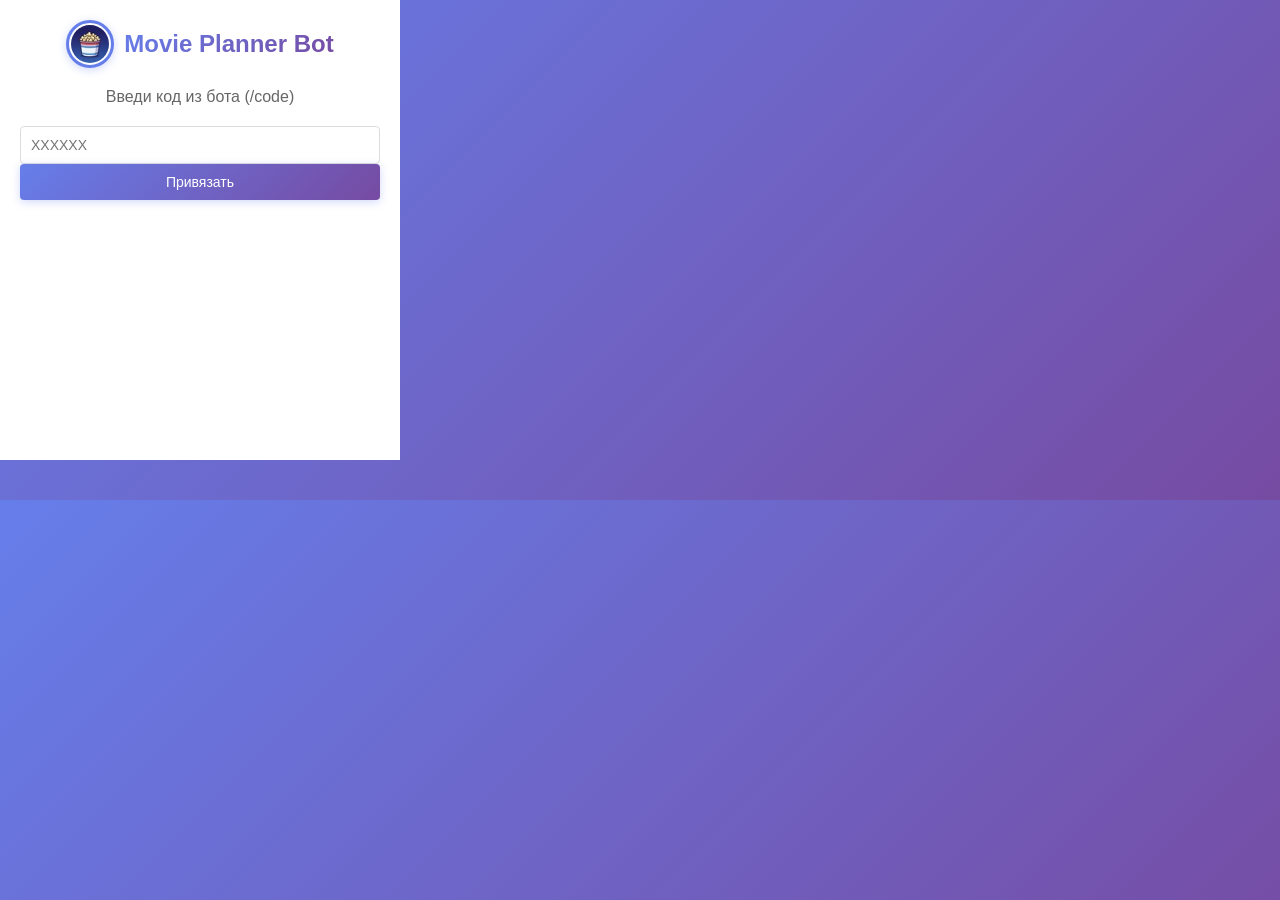
==== moviebot-extension/popup.html @ abbc1921 "Add fallback search by keyword for IMDb and Letterboxd when API returns empty" ====
<!DOCTYPE html>
<html lang="ru">
<head>
    <meta charset="UTF-8">
    <meta name="viewport" content="width=device-width, initial-scale=1.0">
    <title>Movie Planner Bot</title>
    <link rel="stylesheet" href="popup.css">
</head>
<body>
    <div id="app">
        <!-- Экран авторизации -->
        <div id="auth-screen" class="screen">
            <div class="container">
                <div class="header">
                    <img id="logo-img-auth" src="icons/icon48.png" alt="Logo" class="logo">
                    <h1>Movie Planner Bot</h1>
                </div>
                <p class="subtitle">Введи код из бота (/code)</p>
                <div class="form-group">
                    <input type="text" id="code-input" placeholder="XXXXXX" maxlength="10" class="input">
                    <button id="bind-btn" class="btn btn-primary">Привязать</button>
                </div>
                <p id="status" class="status"></p>
            </div>
        </div>

        <!-- Экран главного меню -->
        <div id="main-screen" class="screen hidden">
            <div class="container">
                <div class="header">
                    <img id="logo-img" src="icons/icon48.png" alt="Logo" class="logo">
                    <h1>Movie Planner Bot</h1>
                </div>
                <div id="film-info" class="film-info hidden">
                    <h2 id="film-title"></h2>
                    <p id="film-year"></p>
                    <div id="film-status" class="film-status"></div>
                    <div id="film-actions" class="film-actions"></div>
                    <div id="film-confirmation" class="film-confirmation hidden" style="margin-top: 10px; padding: 10px; background: #f0f0f0; border-radius: 5px;">
                        <p style="margin: 0 0 8px 0; font-size: 14px;">Фильм определён верно?</p>
                        <div style="display: flex; gap: 8px;">
                            <button id="confirm-film-yes" class="btn btn-primary" style="flex: 1; padding: 6px 12px; font-size: 12px;">Да</button>
                            <button id="confirm-film-no" class="btn btn-secondary" style="flex: 1; padding: 6px 12px; font-size: 12px;">Нет</button>
                        </div>
                    </div>
                </div>
                <div id="planning-form" class="planning-form hidden" style="display: none !important;">
                    <h3>Запланировать просмотр</h3>
                    <div class="form-group">
                        <label>Выберите, где смотреть:</label>
                        <div class="plan-type-buttons">
                            <button id="plan-type-home" class="btn btn-primary plan-type-btn active" data-type="home">🏠 Дома</button>
                            <button id="plan-type-cinema" class="btn btn-secondary plan-type-btn" data-type="cinema">🎬 В кино</button>
                        </div>
                    </div>
                    <div class="form-group">
                        <label>Дата и время (можно указать "завтра вечером", "пятница", "сб" и т.д.):</label>
                        <input type="text" id="plan-time-text" class="input" placeholder="завтра вечером, пятница, сб 20:00">
                    </div>
                    <div class="form-group">
                        <label style="display: flex; align-items: center; gap: 8px;">
                            <input type="checkbox" id="use-calendar-checkbox" style="width: auto;">
                            <span>Или выберите точную дату и время:</span>
                        </label>
                        <input type="datetime-local" id="plan-datetime" class="input" disabled style="background-color: #f0f0f0;">
                    </div>
                    <div id="streaming-services" class="streaming-services hidden">
                        <label>Онлайн-кинотеатр:</label>
                        <select id="streaming-service" class="input">
                            <option value="">Выберите сервис</option>
                        </select>
                    </div>
                    <button id="create-plan-btn" class="btn btn-primary">Создать план</button>
                    <button id="cancel-plan-btn" class="btn btn-secondary">Отмена</button>
                    <button id="add-tickets-btn" class="btn btn-secondary hidden" style="margin-top: 10px;" disabled>🎟️ Добавить билеты</button>
                </div>
                <div id="search-section" class="search-section hidden" style="display: none !important;">
                    <div class="form-group">
                        <input type="text" id="search-input" class="input" placeholder="Поиск фильмов и сериалов...">
                        <button id="search-btn" class="btn btn-secondary" style="margin-top: 10px;">🔍 Найти</button>
                    </div>
                    <div id="search-results" class="search-results hidden"></div>
                </div>
            </div>
            <div id="logout-link" class="logout-link">Отвязать аккаунт</div>
        </div>
    </div>
    <script src="popup.js"></script>
</body>
</html>
---- moviebot-extension/popup.css ----
/* popup.css - Стили для popup расширения */

* {
    margin: 0;
    padding: 0;
    box-sizing: border-box;
}

@import url('https://fonts.googleapis.com/css2?family=Inter:wght@400;500;600;700&display=swap');

body {
    width: 400px;
    min-height: 500px;
    font-family: 'Inter', -apple-system, BlinkMacSystemFont, 'Segoe UI', Roboto, Oxygen, Ubuntu, Cantarell, sans-serif;
    background: linear-gradient(135deg, #667eea 0%, #764ba2 100%);
    margin: 0;
}

.container {
    padding: 20px;
    background: white;
    min-height: calc(500px - 40px);
}

.header {
    display: flex;
    align-items: center;
    justify-content: center;
    gap: 10px;
    margin-bottom: 20px;
    position: relative;
}

.logo {
    width: 48px;
    height: 48px;
    border-radius: 50%;
    object-fit: cover;
    border: 3px solid #667eea;
    box-shadow: 0 2px 8px rgba(102, 126, 234, 0.3);
    background: white;
    padding: 2px;
}

.logout-link {
    text-align: center;
    color: rgba(102, 102, 102, 0.6);
    font-size: 12px;
    cursor: pointer;
    padding: 10px;
    margin-top: 10px;
    transition: color 0.2s;
    user-select: none;
}

.logout-link:hover {
    color: rgba(102, 102, 102, 0.8);
}

h1 {
    font-size: 24px;
    margin: 0;
    text-align: center;
    color: #333;
    font-weight: 600;
    background: linear-gradient(135deg, #667eea 0%, #764ba2 100%);
    -webkit-background-clip: text;
    -webkit-text-fill-color: transparent;
    background-clip: text;
}

h2 {
    font-size: 20px;
    margin-bottom: 8px;
    color: #333;
}

h3 {
    font-size: 18px;
    margin-bottom: 12px;
    color: #333;
}

.subtitle {
    text-align: center;
    color: #666;
    margin-bottom: 20px;
}

.screen {
    display: block;
}

.screen.hidden {
    display: none;
}

.form-group {
    margin-bottom: 15px;
}

.form-group label {
    display: block;
    margin-bottom: 5px;
    color: #333;
    font-weight: 500;
}

.input {
    width: 100%;
    padding: 10px;
    border: 1px solid #ddd;
    border-radius: 4px;
    font-size: 14px;
}

.input:focus {
    outline: none;
    border-color: #007bff;
}

.btn {
    width: 100%;
    padding: 10px;
    border: none;
    border-radius: 4px;
    font-size: 14px;
    cursor: pointer;
    transition: background-color 0.2s;
}

.btn-primary {
    background: linear-gradient(135deg, #667eea 0%, #764ba2 100%);
    color: white;
    font-weight: 500;
    border: none;
    box-shadow: 0 2px 8px rgba(102, 126, 234, 0.3);
}

.btn-primary:hover:not(:disabled) {
    background: linear-gradient(135deg, #5568d3 0%, #653a8f 100%);
    box-shadow: 0 4px 12px rgba(102, 126, 234, 0.4);
    transform: translateY(-1px);
}

.btn-primary:disabled {
    opacity: 0.6;
    cursor: not-allowed;
    transform: none;
}

.btn-secondary {
    background-color: #f8f9fa;
    color: #495057;
    border: 1px solid #dee2e6;
    margin-top: 10px;
    font-weight: 500;
}

.btn-secondary:hover:not(:disabled) {
    background-color: #e9ecef;
    border-color: #adb5bd;
    transform: translateY(-1px);
}

.btn-secondary:disabled {
    opacity: 0.6;
    cursor: not-allowed;
    transform: none;
}

.status {
    margin-top: 10px;
    text-align: center;
    font-size: 14px;
}

.status.success {
    color: #28a745;
}

.status.error {
    color: #dc3545;
}

.film-info {
    background: white;
    padding: 20px;
    border-radius: 12px;
    margin-bottom: 15px;
    box-shadow: 0 4px 12px rgba(102, 126, 234, 0.15);
    border: 1px solid #e0e0e0;
}

.film-status {
    margin: 10px 0;
    padding: 8px;
    background: #f8f9fa;
    border-radius: 4px;
}

.film-actions {
    margin-top: 15px;
}

.film-actions .btn {
    margin-bottom: 8px;
}

.planning-form {
    background: white;
    padding: 15px;
    border-radius: 12px;
    margin-bottom: 15px;
    box-shadow: 0 4px 12px rgba(102, 126, 234, 0.15);
    border: 1px solid #e0e0e0;
}

.plan-type-buttons {
    display: flex;
    gap: 10px;
    margin-top: 8px;
}

.plan-type-buttons .btn {
    flex: 1;
    width: auto;
    padding: 10px 15px;
    border: 2px solid transparent;
    transition: all 0.2s;
}

.plan-type-buttons .btn.active {
    border-color: #007bff;
    box-shadow: 0 2px 8px rgba(0, 123, 255, 0.2);
}

.plan-type-buttons .btn:not(.active) {
    border-color: #ddd;
}

.streaming-services {
    margin-top: 15px;
}

.streaming-services.hidden {
    display: none;
}

.badge {
    display: inline-block;
    padding: 4px 8px;
    border-radius: 4px;
    font-size: 12px;
    font-weight: 500;
    margin-right: 5px;
}

.badge.in-db {
    background-color: #d4edda;
    color: #155724;
}

.badge.watched {
    background-color: #d1ecf1;
    color: #0c5460;
}

.badge.has-plan {
    background-color: #fff3cd;
    color: #856404;
}

.btn {
    transition: all 0.2s ease;
}

.btn:disabled {
    cursor: not-allowed;
}

.search-section {
    background: white;
    padding: 15px;
    border-radius: 12px;
    margin-bottom: 15px;
    box-shadow: 0 4px 12px rgba(102, 126, 234, 0.15);
    border: 1px solid #e0e0e0;
}

.search-results {
    margin-top: 15px;
    max-height: 300px;
    overflow-y: auto;
}

.search-results-list {
    display: flex;
    flex-direction: column;
    gap: 8px;
}

.search-result-item {
    padding: 10px;
    border: 1px solid #ddd;
    border-radius: 8px;
    cursor: pointer;
    transition: all 0.2s;
    background: #f8f9fa;
}

.search-result-item:hover {
    background: #e9ecef;
    border-color: #667eea;
    transform: translateX(2px);
}

.search-result-title {
    font-weight: 500;
    color: #333;
}

.search-more {
    margin-top: 10px;
    font-size: 12px;
    color: #666;
    text-align: center;
}

#use-calendar-checkbox {
    width: 18px;
    height: 18px;
    cursor: pointer;
    margin: 0;
}

input[type="datetime-local"]:disabled {
    cursor: not-allowed;
}

input[type="text"]:disabled {
    cursor: not-allowed;
}

#add-tickets-btn:disabled {
    opacity: 0.5;
    cursor: not-allowed;
}
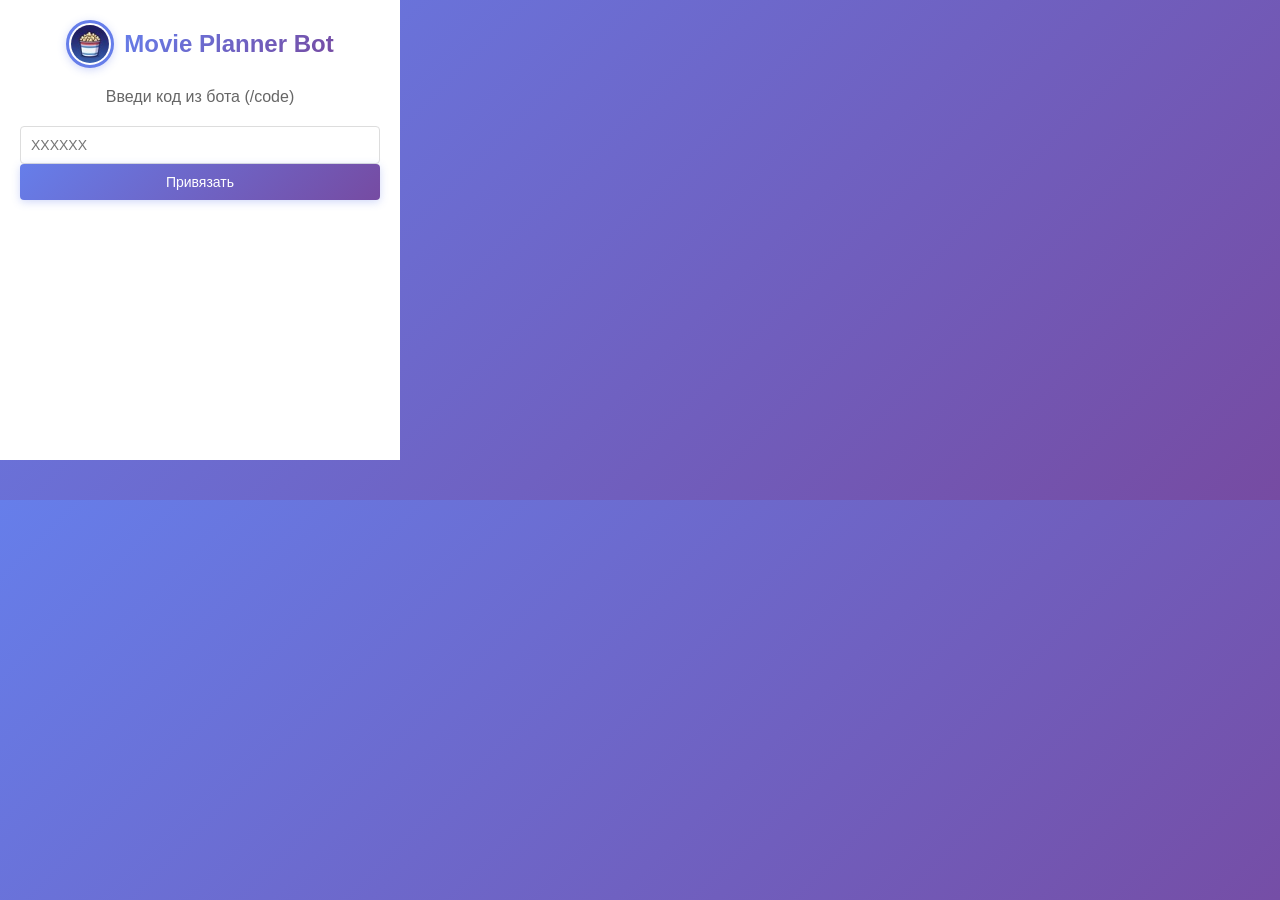
==== commit 2be1feee: "fix: mark-film-watched/rate 500, HD Kinopoisk widget, popup streaming - Remove cursor/conn close fro" ====
--- a/moviebot-extension/popup.html
+++ b/moviebot-extension/popup.html
@@ -74,6 +74,11 @@
                     <button id="cancel-plan-btn" class="btn btn-secondary">Отмена</button>
                     <button id="add-tickets-btn" class="btn btn-secondary hidden" style="margin-top: 10px;" disabled>🎟️ Добавить билеты</button>
                 </div>
+                <div id="streaming-mark-last" class="streaming-mark-last hidden" style="display: none !important; margin-bottom: 12px; padding: 10px; background: #f0f0f0; border-radius: 8px;">
+                    <p style="margin: 0 0 8px 0; font-size: 13px;">Отметить последнюю просмотренную серию?</p>
+                    <p id="streaming-mark-last-label" style="margin: 0 0 8px 0; font-size: 12px; opacity: 0.8;"></p>
+                    <button id="streaming-mark-last-btn" class="btn btn-primary" style="width: 100%; padding: 8px;">✅ Отметить серию</button>
+                </div>
                 <div id="search-section" class="search-section hidden" style="display: none !important;">
                     <div class="form-group">
                         <input type="text" id="search-input" class="input" placeholder="Поиск фильмов и сериалов...">
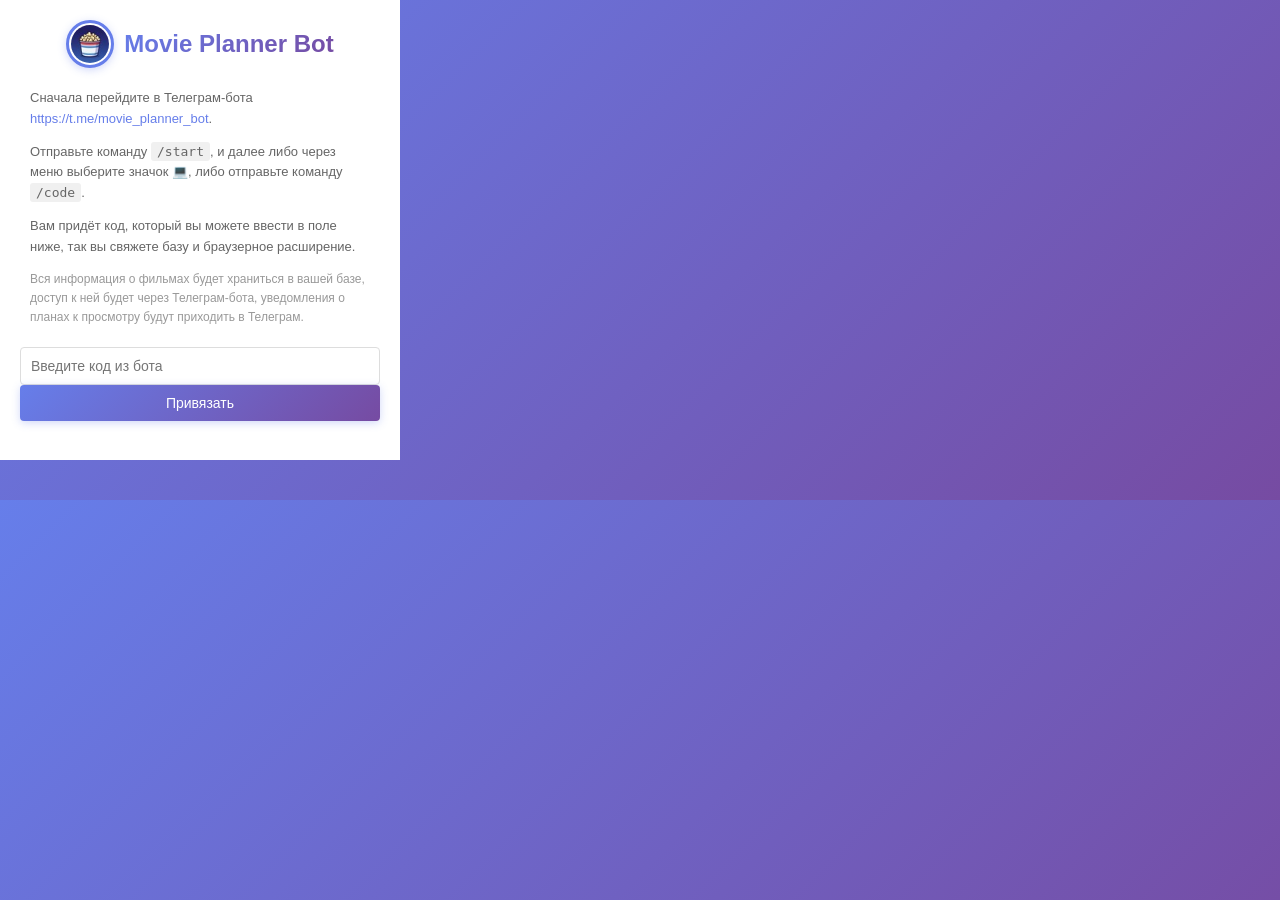
==== commit 384cd72f: "fix: исправления для стриминговых платформ и popup - Убраны переключатели сезона/серии в popup - пок" ====
--- a/moviebot-extension/popup.html
+++ b/moviebot-extension/popup.html
@@ -15,9 +15,14 @@
                     <img id="logo-img-auth" src="icons/icon48.png" alt="Logo" class="logo">
                     <h1>Movie Planner Bot</h1>
                 </div>
-                <p class="subtitle">Введи код из бота (/code)</p>
+                <div style="padding: 0 10px; margin-bottom: 20px; font-size: 13px; line-height: 1.6; color: #666; text-align: left;">
+                    <p style="margin: 0 0 12px 0;">Сначала перейдите в Телеграм-бота <a href="https://t.me/movie_planner_bot" target="_blank" style="color: #667eea; text-decoration: none; font-weight: 500;">https://t.me/movie_planner_bot</a>.</p>
+                    <p style="margin: 0 0 12px 0;">Отправьте команду <code style="background: #f0f0f0; padding: 2px 6px; border-radius: 3px; font-family: monospace;">/start</code>, и далее либо через меню выберите значок 💻, либо отправьте команду <code style="background: #f0f0f0; padding: 2px 6px; border-radius: 3px; font-family: monospace;">/code</code>.</p>
+                    <p style="margin: 0 0 12px 0;">Вам придёт код, который вы можете ввести в поле ниже, так вы свяжете базу и браузерное расширение.</p>
+                    <p style="margin: 0; font-size: 12px; color: #999;">Вся информация о фильмах будет храниться в вашей базе, доступ к ней будет через Телеграм-бота, уведомления о планах к просмотру будут приходить в Телеграм.</p>
+                </div>
                 <div class="form-group">
-                    <input type="text" id="code-input" placeholder="XXXXXX" maxlength="10" class="input">
+                    <input type="text" id="code-input" placeholder="Введите код из бота" maxlength="10" class="input">
                     <button id="bind-btn" class="btn btn-primary">Привязать</button>
                 </div>
                 <p id="status" class="status"></p>
@@ -79,7 +84,7 @@
                     <p id="streaming-mark-last-label" style="margin: 0 0 8px 0; font-size: 12px; opacity: 0.8;"></p>
                     <button id="streaming-mark-last-btn" class="btn btn-primary" style="width: 100%; padding: 8px;">✅ Отметить серию</button>
                 </div>
-                <div id="search-section" class="search-section hidden" style="display: none !important;">
+                <div id="search-section" class="search-section hidden" style="display: none;">
                     <div class="form-group">
                         <input type="text" id="search-input" class="input" placeholder="Поиск фильмов и сериалов...">
                         <button id="search-btn" class="btn btn-secondary" style="margin-top: 10px;">🔍 Найти</button>
--- a/moviebot-extension/popup.css
+++ b/moviebot-extension/popup.css
@@ -192,6 +192,18 @@
     border: 1px solid #e0e0e0;
 }
 
+/* Гарантируем, что film-info виден когда нет класса hidden */
+.film-info:not(.hidden) {
+    display: block !important;
+    visibility: visible !important;
+    opacity: 1 !important;
+}
+
+/* Скрываем film-info когда есть класс hidden */
+.film-info.hidden {
+    display: none !important;
+}
+
 .film-status {
     margin: 10px 0;
     padding: 8px;
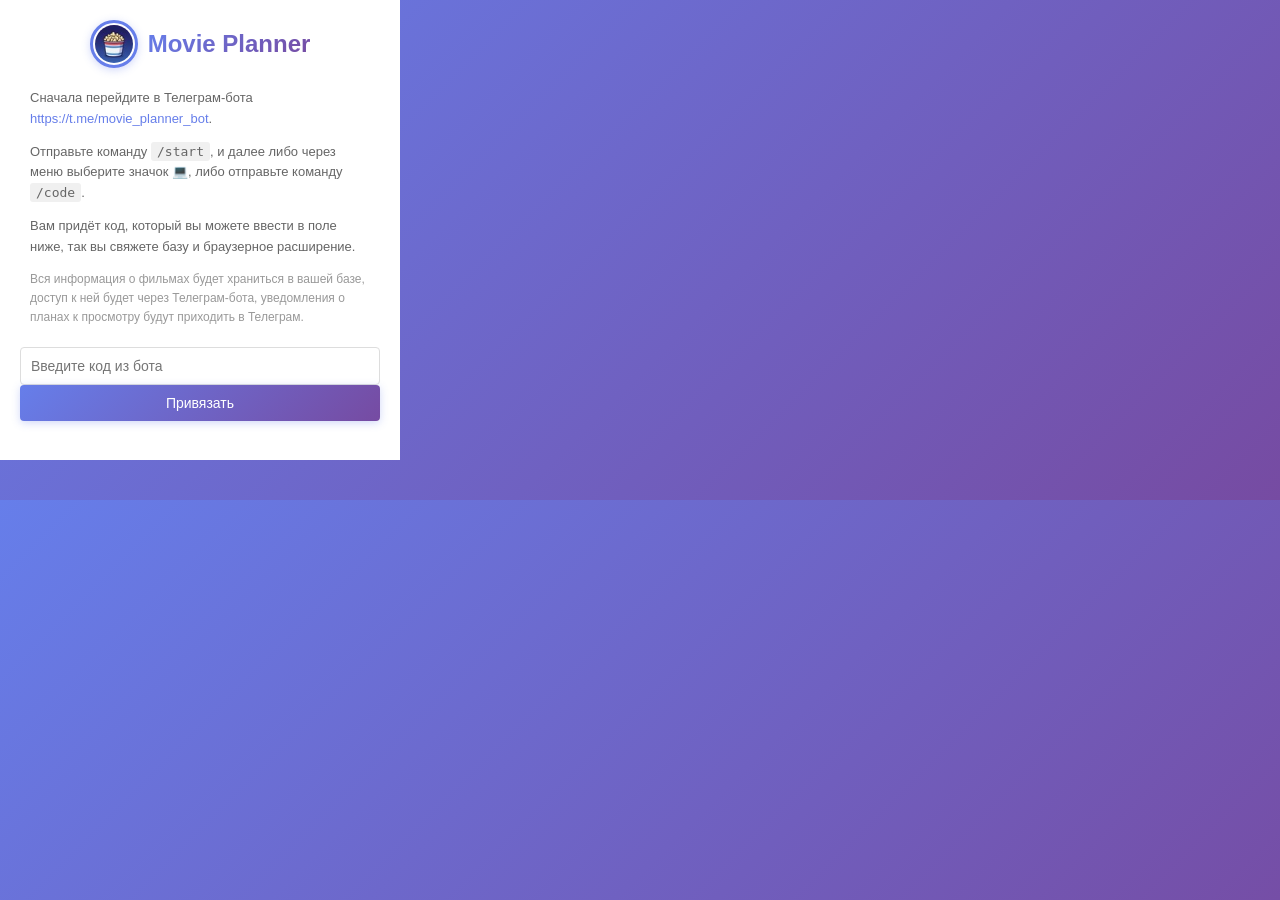
==== commit be5807f7: "Update help command and extension branding - Update /help command with new structure and menu descri" ====
--- a/moviebot-extension/popup.html
+++ b/moviebot-extension/popup.html
@@ -3,7 +3,7 @@
 <head>
     <meta charset="UTF-8">
     <meta name="viewport" content="width=device-width, initial-scale=1.0">
-    <title>Movie Planner Bot</title>
+    <title>Movie Planner</title>
     <link rel="stylesheet" href="popup.css">
 </head>
 <body>
@@ -13,7 +13,7 @@
             <div class="container">
                 <div class="header">
                     <img id="logo-img-auth" src="icons/icon48.png" alt="Logo" class="logo">
-                    <h1>Movie Planner Bot</h1>
+                    <h1>Movie Planner</h1>
                 </div>
                 <div style="padding: 0 10px; margin-bottom: 20px; font-size: 13px; line-height: 1.6; color: #666; text-align: left;">
                     <p style="margin: 0 0 12px 0;">Сначала перейдите в Телеграм-бота <a href="https://t.me/movie_planner_bot" target="_blank" style="color: #667eea; text-decoration: none; font-weight: 500;">https://t.me/movie_planner_bot</a>.</p>
@@ -34,7 +34,7 @@
             <div class="container">
                 <div class="header">
                     <img id="logo-img" src="icons/icon48.png" alt="Logo" class="logo">
-                    <h1>Movie Planner Bot</h1>
+                    <h1>Movie Planner</h1>
                 </div>
                 <div id="film-info" class="film-info hidden">
                     <h2 id="film-title"></h2>
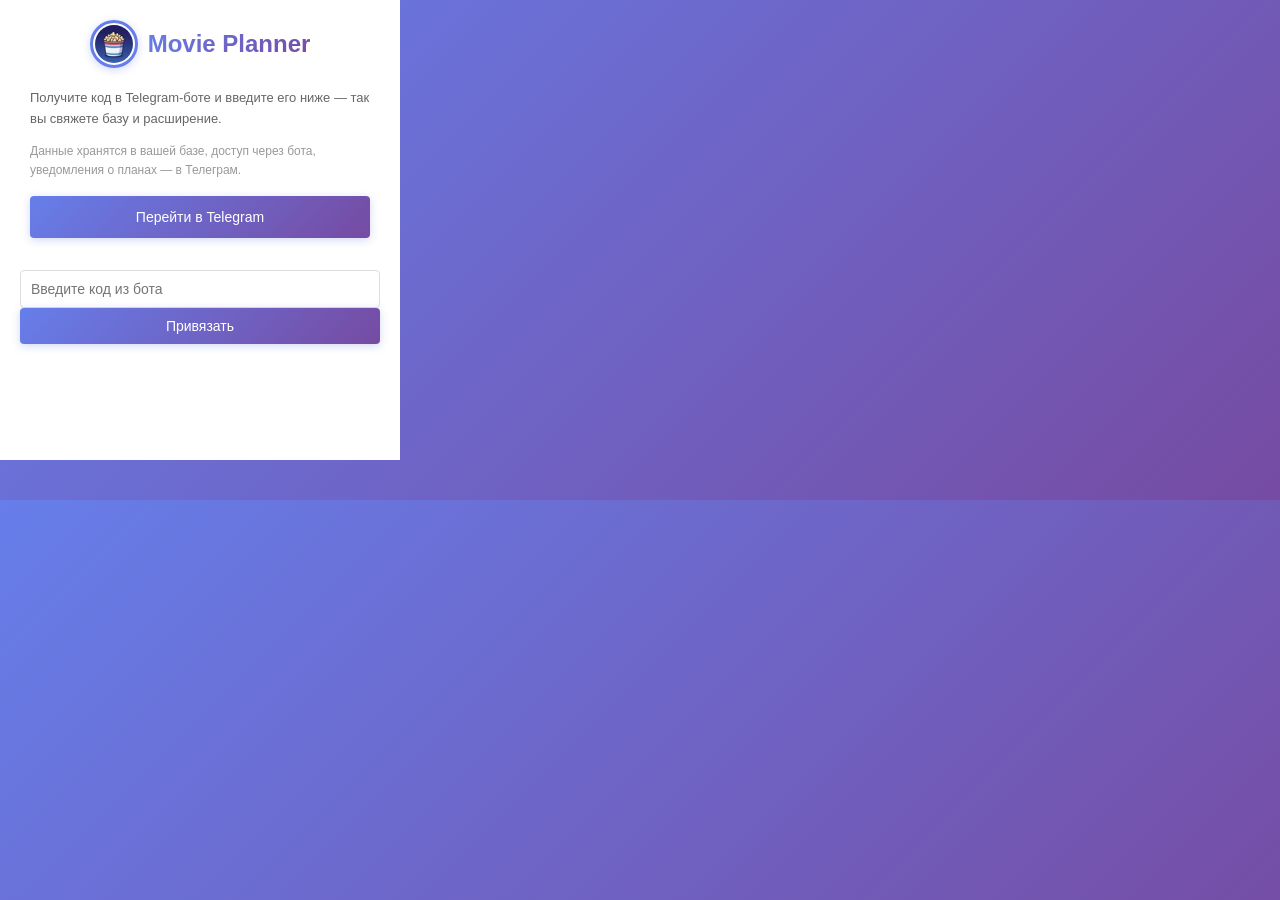
==== commit 65136e88: "Extension: не показывать «Отметить все предыдущие», если все прошлые серии уже отмечены; попап: дипл" ====
--- a/moviebot-extension/popup.html
+++ b/moviebot-extension/popup.html
@@ -15,11 +15,10 @@
                     <img id="logo-img-auth" src="icons/icon48.png" alt="Logo" class="logo">
                     <h1>Movie Planner</h1>
                 </div>
-                <div style="padding: 0 10px; margin-bottom: 20px; font-size: 13px; line-height: 1.6; color: #666; text-align: left;">
-                    <p style="margin: 0 0 12px 0;">Сначала перейдите в Телеграм-бота <a href="https://t.me/movie_planner_bot" target="_blank" style="color: #667eea; text-decoration: none; font-weight: 500;">https://t.me/movie_planner_bot</a>.</p>
-                    <p style="margin: 0 0 12px 0;">Отправьте команду <code style="background: #f0f0f0; padding: 2px 6px; border-radius: 3px; font-family: monospace;">/start</code>, и далее либо через меню выберите значок 💻, либо отправьте команду <code style="background: #f0f0f0; padding: 2px 6px; border-radius: 3px; font-family: monospace;">/code</code>.</p>
-                    <p style="margin: 0 0 12px 0;">Вам придёт код, который вы можете ввести в поле ниже, так вы свяжете базу и браузерное расширение.</p>
-                    <p style="margin: 0; font-size: 12px; color: #999;">Вся информация о фильмах будет храниться в вашей базе, доступ к ней будет через Телеграм-бота, уведомления о планах к просмотру будут приходить в Телеграм.</p>
+                <div style="padding: 0 10px; margin-bottom: 16px; font-size: 13px; line-height: 1.6; color: #666; text-align: left;">
+                    <p style="margin: 0 0 12px 0;">Получите код в Telegram-боте и введите его ниже — так вы свяжете базу и расширение.</p>
+                    <p style="margin: 0 0 16px 0; font-size: 12px; color: #999;">Данные хранятся в вашей базе, доступ через бота, уведомления о планах — в Телеграм.</p>
+                    <a href="https://t.me/movie_planner_bot?start=code" target="_blank" rel="noopener" class="btn btn-primary" style="display: inline-block; text-decoration: none; text-align: center; margin-bottom: 16px;">Перейти в Telegram</a>
                 </div>
                 <div class="form-group">
                     <input type="text" id="code-input" placeholder="Введите код из бота" maxlength="10" class="input">
